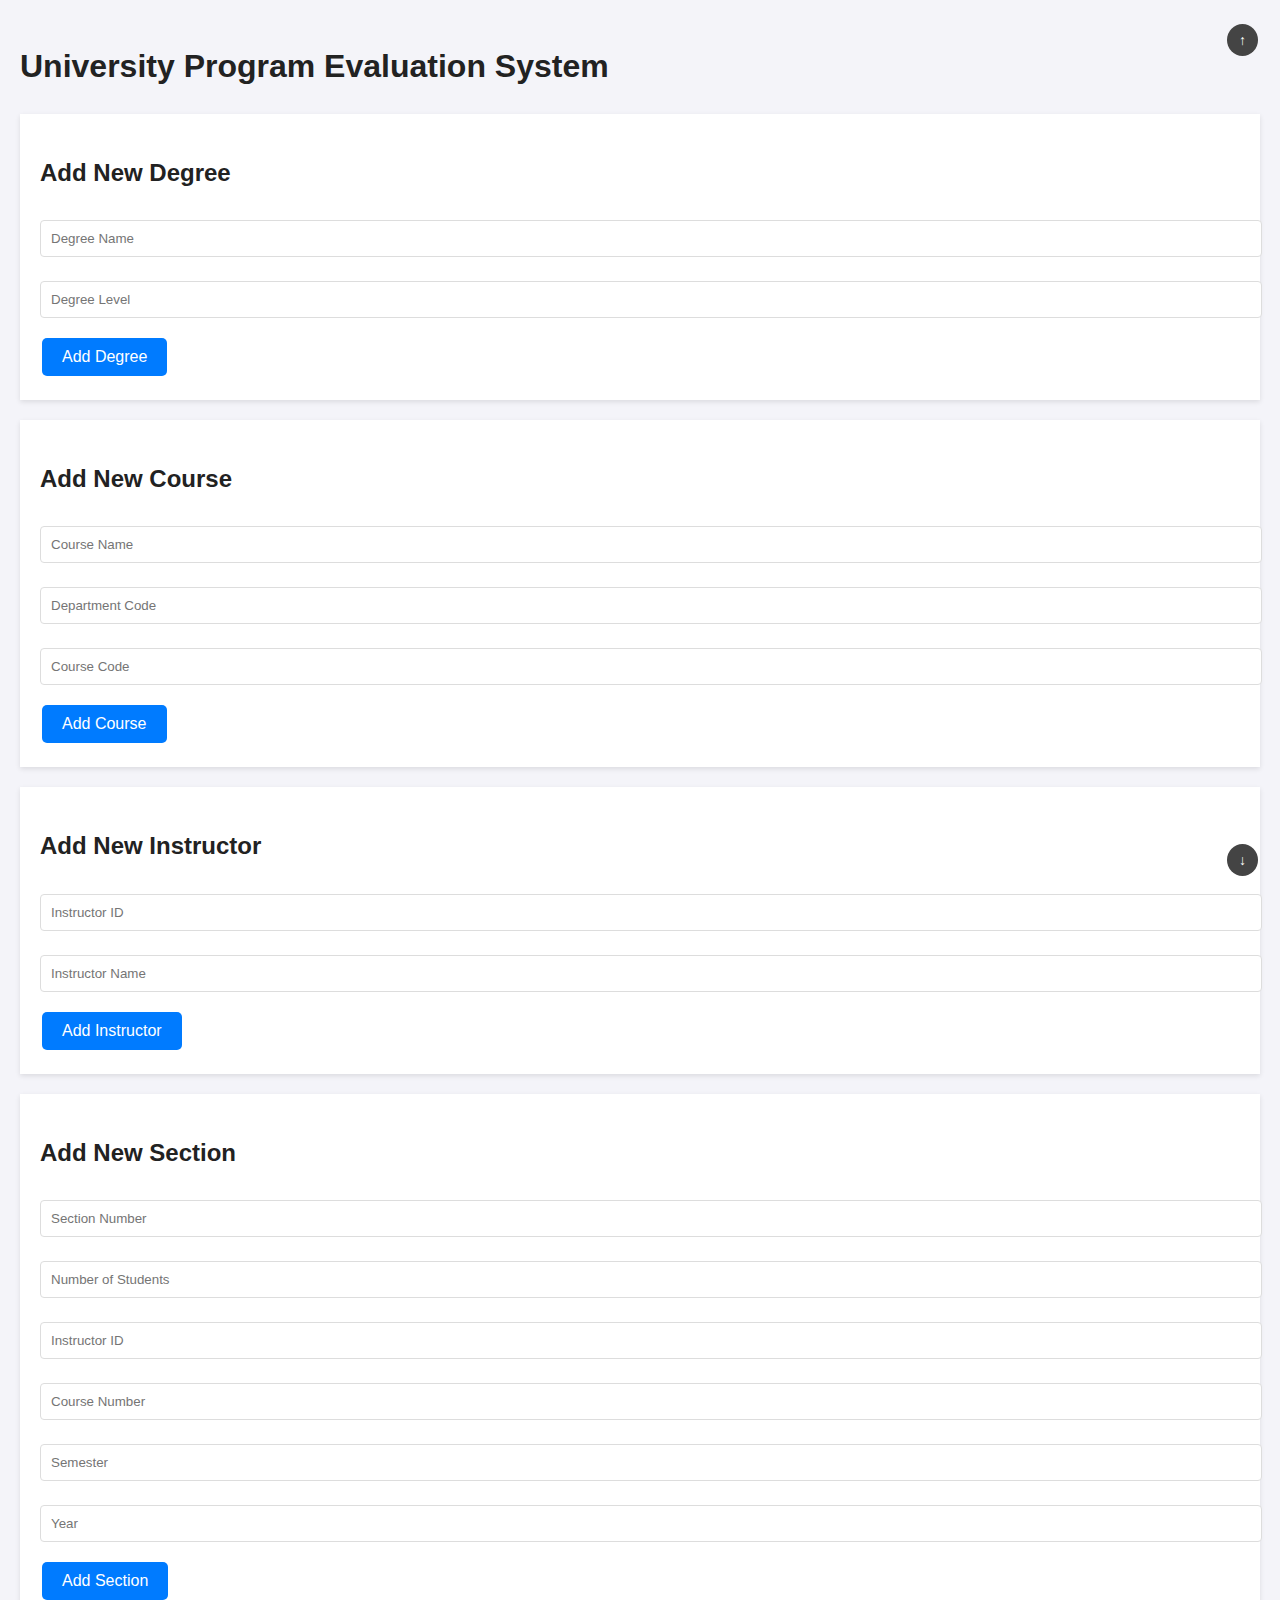
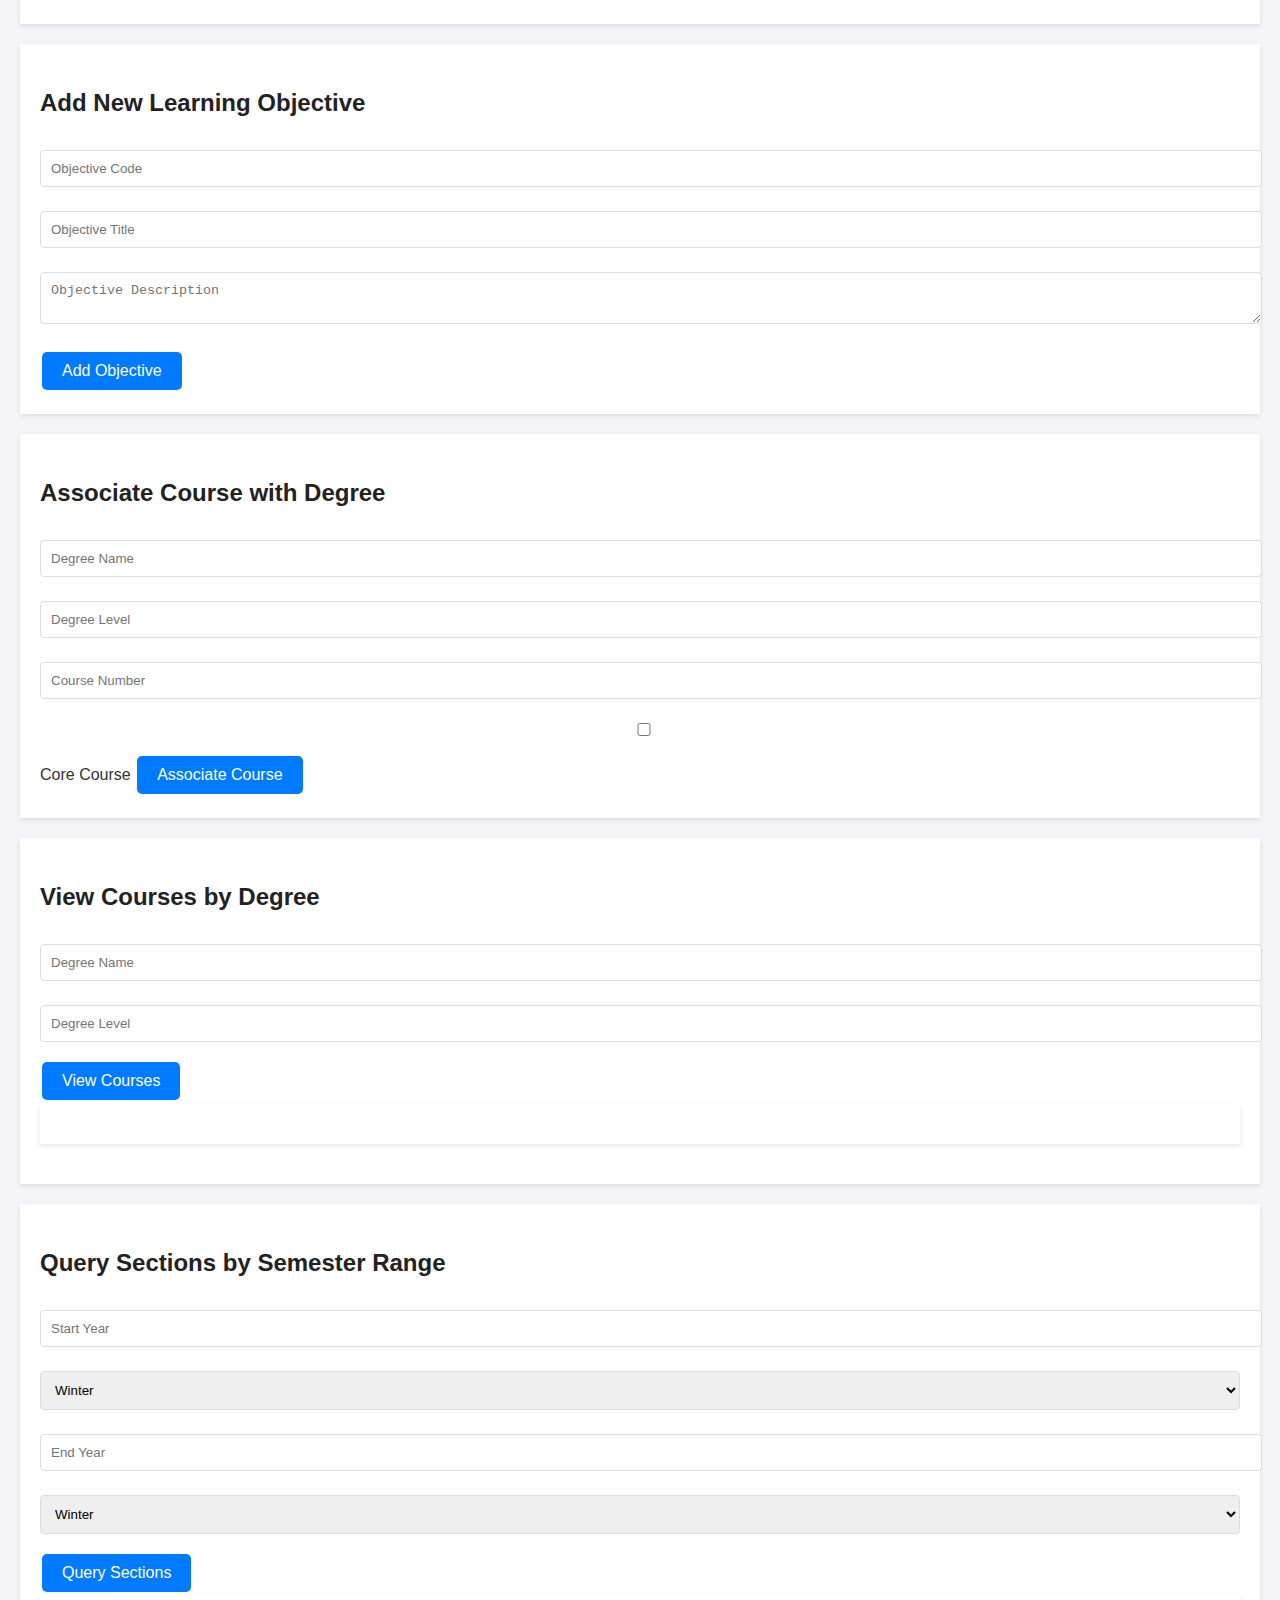
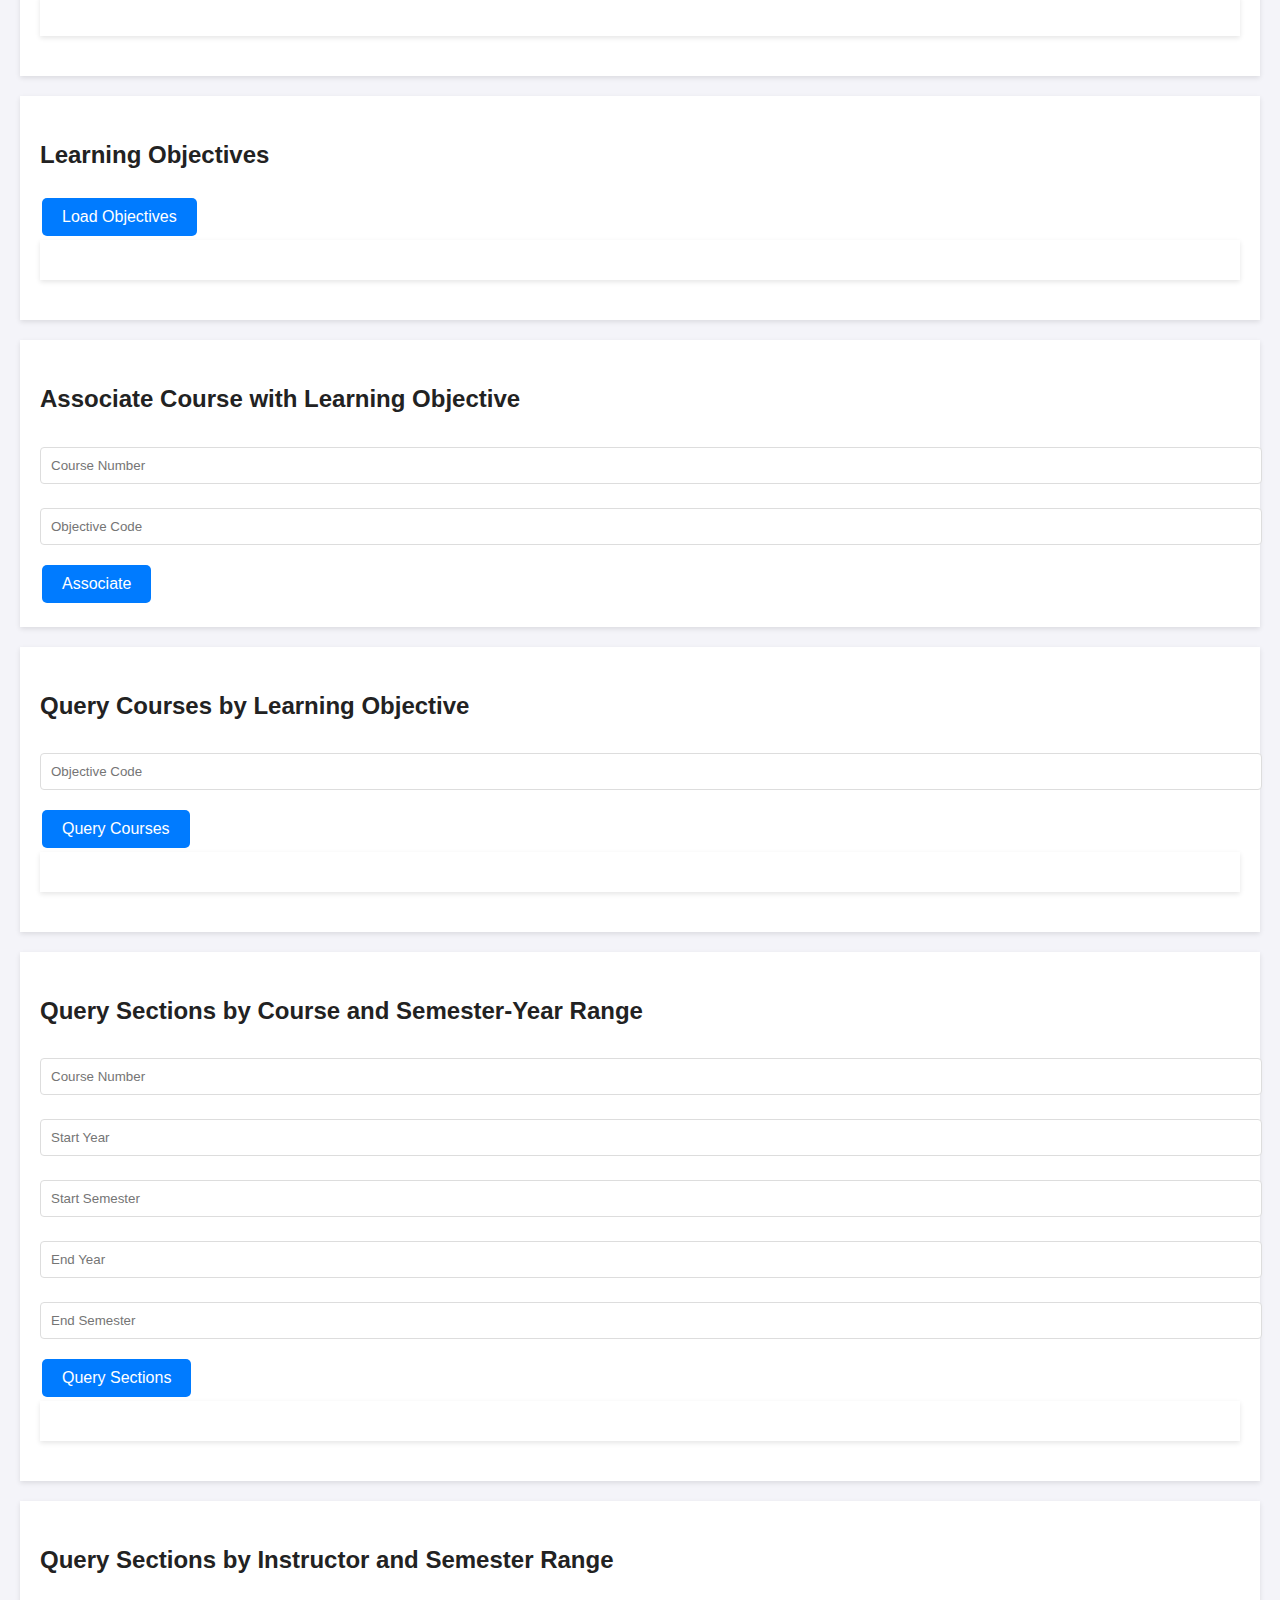
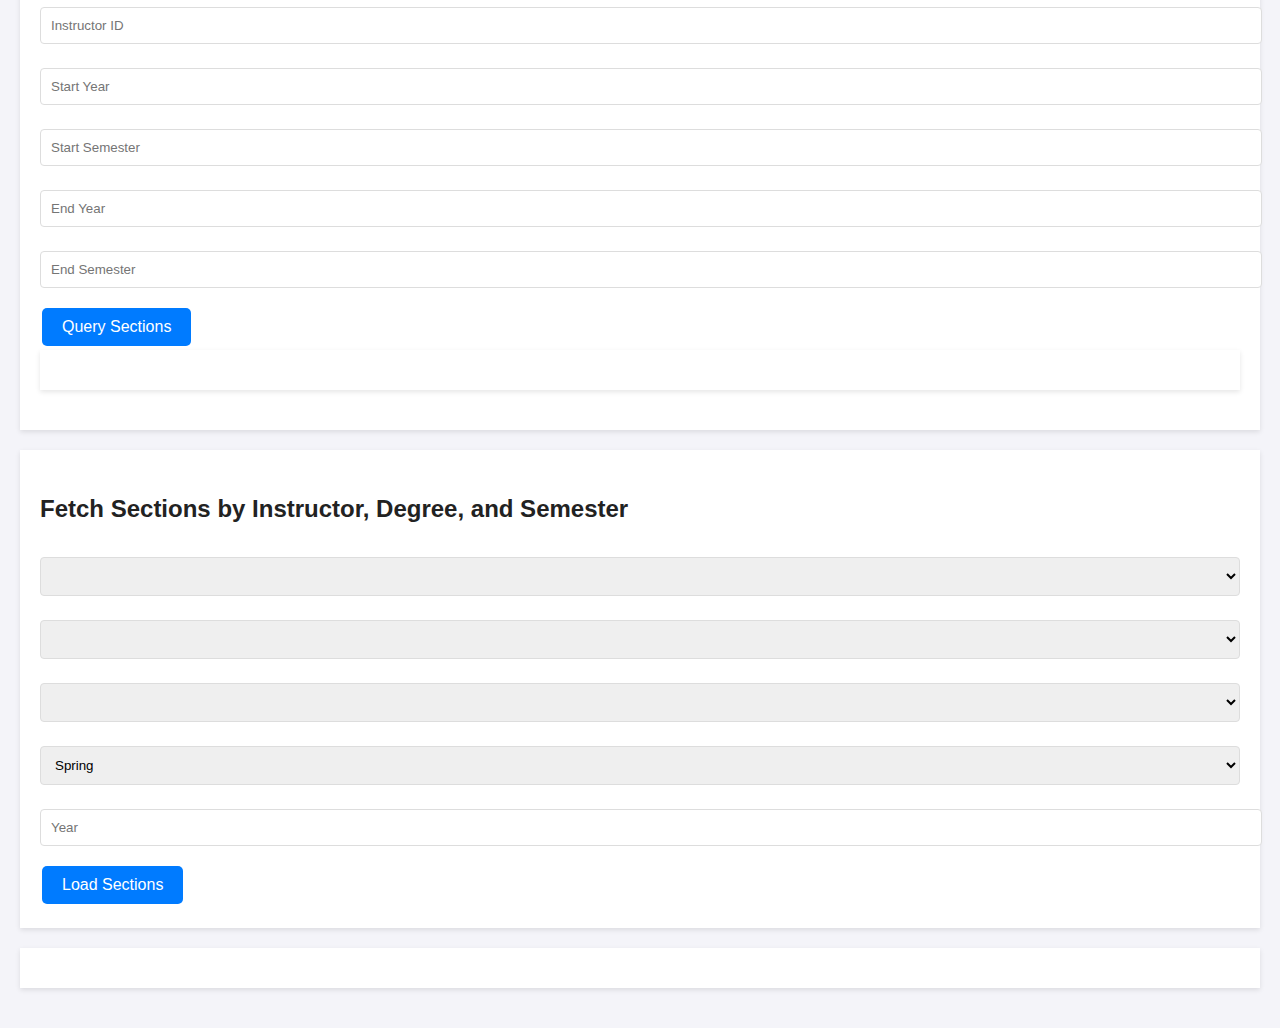
==== frontend/temp.html @ 4a4ea1cc "Making the css styling" ====
<!DOCTYPE html>
<html lang="en">
<head>
    <meta charset="UTF-8">
    <meta name="viewport" content="width=device-width, initial-scale=1.0">
    <title>University Program Evaluation System</title>
    <script src="script.js" defer></script>
    <style>
        body {
            font-family: Arial, sans-serif;
            background-color: #f4f4f9;
            color: #333;
            line-height: 1.6;
            padding: 20px;
            margin: 0;
        }
        h1, h2 {
            color: #222;
        }
        div {
            background-color: #fff;
            padding: 20px;
            margin-bottom: 20px;
            box-shadow: 0 2px 5px rgba(0,0,0,0.1);
        }
        input, select, textarea {
            width: 100%;
            padding: 10px;
            margin-top: 8px;
            margin-bottom: 16px;
            border: 1px solid #ddd;
            border-radius: 4px;
        }
        button {
            background-color: #007BFF;
            color: white;
            border: none;
            padding: 10px 20px;
            text-align: center;
            text-decoration: none;
            display: inline-block;
            font-size: 16px;
            margin: 4px 2px;
            cursor: pointer;
            border-radius: 5px;
        }
        button:hover {
            background-color: #0056b3;
        }
        .scroll-button {
            background-color: #444;
            color: white;
            border-radius: 50%;
            padding: 8px 12px;
            font-size: 14px;
            position: fixed;
            right: 20px;
            cursor: pointer;
        }
        .to-top {
            top: 20px;
        }
        .to-bottom {
            bottom: 20px;
        }
    </style>
</head>
<body>
    <button class="scroll-button to-bottom" onclick="window.scrollTo({top: document.body.scrollHeight, behavior: 'smooth'})">↓</button>
    <h1>University Program Evaluation System</h1>

    <!-- Degree Information Entry -->
    <div>
        <h2>Add New Degree</h2>
        <form id="newDegreeForm">
            <input type="text" id="degreeName" placeholder="Degree Name" required>
            <input type="text" id="degreeLevel" placeholder="Degree Level" required>
            <button type="button" onclick="addDegree()">Add Degree</button>
        </form>
    </div>

    <!-- Course Information Entry -->
    <div>
	    <h2>Add New Course</h2>
	    <form id="newCourseForm">
		    <input type="text" id="courseName" placeholder="Course Name" required>
		    <input type="text" id="departmentCode" placeholder="Department Code" required>
		    <input type="number" id="courseCode" placeholder="Course Code" required>
		    <button type="button" onclick="addCourse()">Add Course</button>
	    </form>
    </div>

    <!-- Instructor Information Entry -->
    <div>
        <h2>Add New Instructor</h2>
        <form id="newInstructorForm">
            <input type="number" id="instructorId" placeholder="Instructor ID" required>
            <input type="text" id="instructorName" placeholder="Instructor Name" required>
            <button type="button" onclick="addInstructor()">Add Instructor</button>
        </form>
    </div>

    <!-- Section Information Entry -->
    <div>
        <h2>Add New Section</h2>
        <form id="newSectionForm">
            <input type="number" id="sectionNumber" placeholder="Section Number" required>
            <input type="number" id="numberOfStudents" placeholder="Number of Students" required>
            <input type="number" id="sectionInstructorId" placeholder="Instructor ID" required>
            <input type="text" id="sectionCourseNumber" placeholder="Course Number" required>
            <input type="text" id="sectionSemester" placeholder="Semester" required>
            <input type="text" id="sectionYear" placeholder="Year" required>
            <button type="button" onclick="addSection()">Add Section</button>
        </form>
    </div>

    <!-- Learning Objective Entry -->
    <div>
        <h2>Add New Learning Objective</h2>
        <form id="newLearningObjectiveForm">
            <input type="number" id="objectiveCode" placeholder="Objective Code" required>
            <input type="text" id="objectiveTitle" placeholder="Objective Title" required>
            <textarea id="objectiveDescription" placeholder="Objective Description" required></textarea>
            <button type="button" onclick="addLearningObjective()">Add Objective</button>
        </form>
    </div>

    <!-- Associate Course with Degree -->
    <div>
	<h2>Associate Course with Degree</h2>
	<form id="associateCourseForm">
		<input type="text" id="assocDegreeName" placeholder="Degree Name" required>
		<input type="text" id="assocDegreeLevel" placeholder="Degree Level" required>
		<input type="text" id="assocCourseNumber" placeholder="Course Number" required>
		<input type="checkbox" id="assocCoreCourse" placeholder="Is Core Course">
		<label for="assocCoreCourse">Core Course</label>
		<button type="button" onclick="associateCourseWithDegree()">Associate Course</button>
	</form>
    </div>

    <!-- View Courses by Degree -->
    <div>
	<h2>View Courses by Degree</h2>
	<form id="viewCoursesForm">
		<input type="text" id="viewDegreeName" placeholder="Degree Name" required>
		<input type="text" id="viewDegreeLevel" placeholder="Degree Level" required>
		<button type="button" onclick="getCoursesByDegree()">View Courses</button>
	</form>
	<div id="coursesList"></div>
    </div>

    <!-- Section Query Entry -->
    <div>
	    <h2>Query Sections by Semester Range</h2>
	    <form id="querySectionsForm">
		    <input type="number" id="startYear" placeholder="Start Year" required>
		    <select id="startSemester" required>
			    <option value="Winter">Winter</option>
			    <option value="Spring">Spring</option>
			    <option value="Summer">Summer</option>
			    <option value="Fall">Fall</option>
		    </select>
		    <input type="number" id="endYear" placeholder="End Year" required>
		    <select id="endSemester" required>
			    <option value="Winter">Winter</option>
			    <option value="Spring">Spring</option>
			    <option value="Summer">Summer</option>
			    <option value="Fall">Fall</option>
		    </select>
		    <button type="button" onclick="listSections()">Query Sections</button>
	    </form>
	    <div id="sectionsDisplay"></div>
    </div>

    <!-- Learning Objectives Display -->
    <div>
	    <h2>Learning Objectives</h2>
	    <button type="button" onclick="listLearningObjectives()">Load Objectives</button>
	    <div id="objectivesDisplay"></div>
    </div>

    <!-- Associate Course with Learning Objective -->
    <div>
	    <h2>Associate Course with Learning Objective</h2>
	    <form id="associateCourseObjectiveForm">
		    <input type="text" id="assocCourseNumber_Learning" placeholder="Course Number" required>
		    <input type="number" id="assocObjectiveCode" placeholder="Objective Code" required>
		    <button type="button" onclick="associateCourseWithObjective()">Associate</button>
	    </form>
    </div>
    <!-- Query Courses by Learning Objective -->
    <div>
	    <h2>Query Courses by Learning Objective</h2>
	    <form id="queryCoursesByObjectiveForm">
		    <input type="number" id="objectiveCodeQuery" placeholder="Objective Code" required>
		    <button type="button" onclick="getCoursesByObjective()">Query Courses</button>
	    </form>
	    <div id="coursesByObjectiveDisplay"></div>
    </div>

    <!-- Query Sections by Course and Semester-Year Range -->
    <div>
	    <h2>Query Sections by Course and Semester-Year Range</h2>
	    <form id="querySectionsByCourseForm">
		    <input type="text" id="courseNumberQuery" placeholder="Course Number" required>
		    <input type="number" id="startYearQuery" placeholder="Start Year" required>
		    <input type="text" id="startSemesterQuery" placeholder="Start Semester" required>
		    <input type="number" id="endYearQuery" placeholder="End Year" required>
		    <input type="text" id="endSemesterQuery" placeholder="End Semester" required>
		    <button type="button" onclick="getSectionsByCourse()">Query Sections</button>
	    </form>
	    <div id="sectionsByCourseDisplay"></div>
    </div>
    <!-- Query Sections by Instructor and Semester Range -->
    <div>
	    <h2>Query Sections by Instructor and Semester Range</h2>
	    <form id="querySectionsByInstructorForm">
		    <input type="number" id="instructorIdQuery" placeholder="Instructor ID" required>
		    <input type="number" id="instructorStartYearQuery" placeholder="Start Year" required>
		    <input type="text" id="instructorStartSemesterQuery" placeholder="Start Semester" required>
		    <input type="number" id="instructorEndYearQuery" placeholder="End Year" required>
		    <input type="text" id="instructorEndSemesterQuery" placeholder="End Semester" required>
		    <button type="button" onclick="getSectionsByInstructor()">Query Sections</button>
	    </form>
	    <div id="sectionsByInstructorDisplay"></div>
    </div>

    <div>
	    <h2>Fetch Sections by Instructor, Degree, and Semester</h2>
	    <select id="instructorSelect">
		    <!-- Instructors will be populated here -->
	    </select>
	    <select id="degreeSelect">
		    <!-- Degree names will be populated here -->
	    </select>
	    <select id="degreeLevelSelect">
		    <!-- Degree levels will be populated here -->
	    </select>
	    <select id="semesterSelect">
		    <option value="Spring">Spring</option>
		    <option value="Summer">Summer</option>
		    <option value="Fall">Fall</option>
		    <option value="Winter">Winter</option>
	    </select>
	    <input type="number" id="yearInput" placeholder="Year" required>
	    <button onclick="fetchSections()">Load Sections</button>
    </div>

    <div id="sectionsContainer">
	    <!-- Sections will be displayed here -->
    </div>

    <div id="evaluationFormContainer" style="display: none;">
	    <h2>Course Evaluation</h2>
	    <form id="evaluationForm">
		    <input type="hidden" id="sectionID" required>
		    <input type="number" id="objectiveCode_EvalQuery" placeholder="Objective Code" required>
		    <input type="text" id="evalCriteria" placeholder="Evaluation Criteria" required>
		    <input type="number" id="evalACount" placeholder="A Count" required>
		    <input type="number" id="evalBCount" placeholder="B Count" required>
		    <input type="number" id="evalCCount" placeholder="C Count" required>
		    <input type="number" id="evalFCount" placeholder="F Count" required>
		    <textarea id="improvements" placeholder="Improvements" required></textarea>
		    <button type="button" onclick="submitEvaluation()">Submit Evaluation</button>
		    <button type="button" onclick="hideEvaluationForm()">Cancel</button>
	    </form>
    </div>

    <button class="scroll-button to-top" onclick="window.scrollTo({top: 0, behavior: 'smooth'})">↑</button>
</body>
</html>
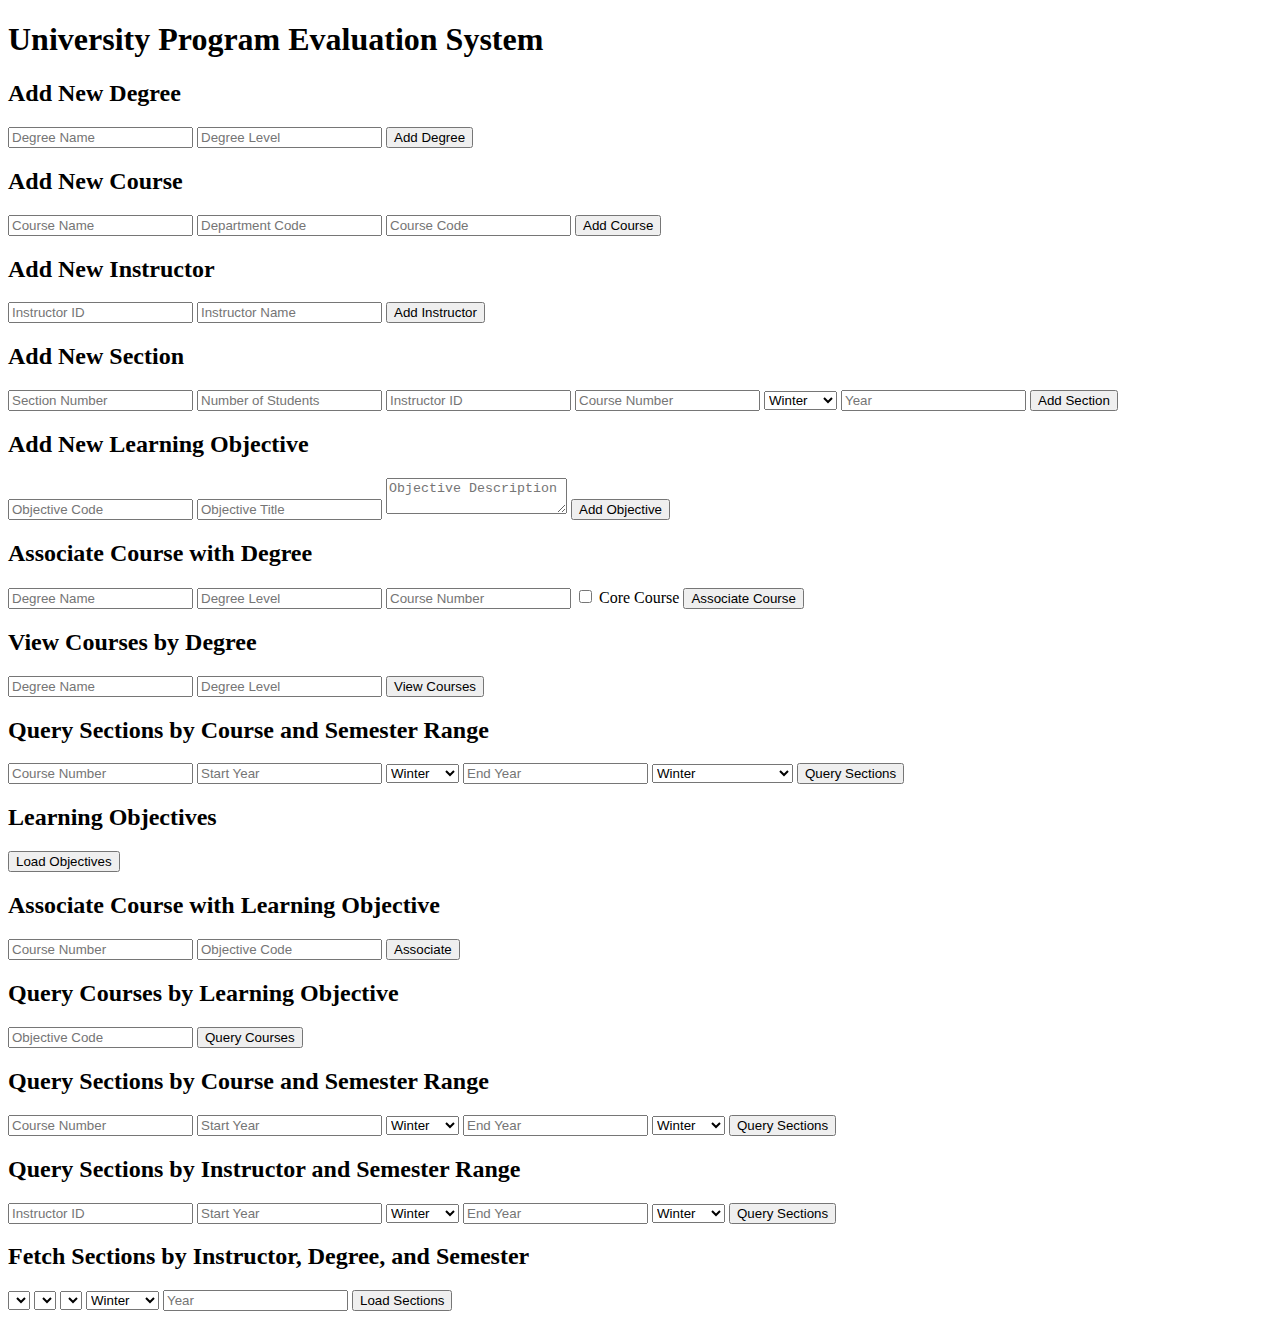
==== commit 168bfa4e: "Updated index to include CSS styling" ====
--- a/frontend/temp.html
+++ b/frontend/temp.html
@@ -5,68 +5,8 @@
     <meta name="viewport" content="width=device-width, initial-scale=1.0">
     <title>University Program Evaluation System</title>
     <script src="script.js" defer></script>
-    <style>
-        body {
-            font-family: Arial, sans-serif;
-            background-color: #f4f4f9;
-            color: #333;
-            line-height: 1.6;
-            padding: 20px;
-            margin: 0;
-        }
-        h1, h2 {
-            color: #222;
-        }
-        div {
-            background-color: #fff;
-            padding: 20px;
-            margin-bottom: 20px;
-            box-shadow: 0 2px 5px rgba(0,0,0,0.1);
-        }
-        input, select, textarea {
-            width: 100%;
-            padding: 10px;
-            margin-top: 8px;
-            margin-bottom: 16px;
-            border: 1px solid #ddd;
-            border-radius: 4px;
-        }
-        button {
-            background-color: #007BFF;
-            color: white;
-            border: none;
-            padding: 10px 20px;
-            text-align: center;
-            text-decoration: none;
-            display: inline-block;
-            font-size: 16px;
-            margin: 4px 2px;
-            cursor: pointer;
-            border-radius: 5px;
-        }
-        button:hover {
-            background-color: #0056b3;
-        }
-        .scroll-button {
-            background-color: #444;
-            color: white;
-            border-radius: 50%;
-            padding: 8px 12px;
-            font-size: 14px;
-            position: fixed;
-            right: 20px;
-            cursor: pointer;
-        }
-        .to-top {
-            top: 20px;
-        }
-        .to-bottom {
-            bottom: 20px;
-        }
-    </style>
 </head>
 <body>
-    <button class="scroll-button to-bottom" onclick="window.scrollTo({top: document.body.scrollHeight, behavior: 'smooth'})">↓</button>
     <h1>University Program Evaluation System</h1>
 
     <!-- Degree Information Entry -->
@@ -102,17 +42,23 @@
 
     <!-- Section Information Entry -->
     <div>
-        <h2>Add New Section</h2>
-        <form id="newSectionForm">
-            <input type="number" id="sectionNumber" placeholder="Section Number" required>
-            <input type="number" id="numberOfStudents" placeholder="Number of Students" required>
-            <input type="number" id="sectionInstructorId" placeholder="Instructor ID" required>
-            <input type="text" id="sectionCourseNumber" placeholder="Course Number" required>
-            <input type="text" id="sectionSemester" placeholder="Semester" required>
-            <input type="text" id="sectionYear" placeholder="Year" required>
-            <button type="button" onclick="addSection()">Add Section</button>
-        </form>
-    </div>
+	    <h2>Add New Section</h2>
+	    <form id="newSectionForm">
+		    <input type="number" id="sectionNumber" placeholder="Section Number" required>
+		    <input type="number" id="numberOfStudents" placeholder="Number of Students" required>
+		    <input type="number" id="sectionInstructorId" placeholder="Instructor ID" required>
+		    <input type="text" id="sectionCourseNumber" placeholder="Course Number" required>
+		    <select id="sectionSemester" required>
+			    <option value="Winter">Winter</option>
+			    <option value="Spring">Spring</option>
+			    <option value="Summer">Summer</option>
+			    <option value="Fall">Fall</option>
+		    </select>
+		    <input type="text" id="sectionYear" placeholder="Year" required>
+		    <button type="button" onclick="addSection()">Add Section</button>
+	    </form>
+    </div>
+
 
     <!-- Learning Objective Entry -->
     <div>
@@ -149,27 +95,28 @@
 	<div id="coursesList"></div>
     </div>
 
-    <!-- Section Query Entry -->
-    <div>
-	    <h2>Query Sections by Semester Range</h2>
-	    <form id="querySectionsForm">
-		    <input type="number" id="startYear" placeholder="Start Year" required>
-		    <select id="startSemester" required>
-			    <option value="Winter">Winter</option>
-			    <option value="Spring">Spring</option>
-			    <option value="Summer">Summer</option>
-			    <option value="Fall">Fall</option>
-		    </select>
-		    <input type="number" id="endYear" placeholder="End Year" required>
-		    <select id="endSemester" required>
-			    <option value="Winter">Winter</option>
-			    <option value="Spring">Spring</option>
-			    <option value="Summer">Summer</option>
-			    <option value="Fall">Fall</option>
-		    </select>
-		    <button type="button" onclick="listSections()">Query Sections</button>
-	    </form>
-	    <div id="sectionsDisplay"></div>
+    <!-- Query Sections by Course and Semester-Year Range -->
+    <div>
+	    <h2>Query Sections by Course and Semester Range</h2>
+	    <form id="querySectionsByCourseForm">
+		    <input type="text" id="courseNumberQuery" placeholder="Course Number" required>
+		    <input type="number" id="startYearQuery" placeholder="Start Year" required>
+		    <select id="startSemesterQuery" required>
+			    <option value="Winter">Winter</option>
+			    <option value="Spring">Spring</option>
+			    <option value="Summer">Summer</option>
+			    <option value="Fall">Fall</option>
+		    </select>
+		    <input type="number" id="endYearQuery" placeholder="End Year" required>
+		    <select id="endSemesterQuery" required>
+			    <option value="Winter">Winter</option>
+			    <option value="Spring">Spring</option>
+			    <option value="Summer">Summer</option>
+			    <option value="Fall">Fall</option>
+		    </select>
+		    <button type="button" onclick="getSectionsByCourse()">Query Sections</button>
+	    </form>
+	    <div id="sectionsByCourseDisplay"></div>
     </div>
 
     <!-- Learning Objectives Display -->
@@ -200,26 +147,48 @@
 
     <!-- Query Sections by Course and Semester-Year Range -->
     <div>
-	    <h2>Query Sections by Course and Semester-Year Range</h2>
+	    <h2>Query Sections by Course and Semester Range</h2>
 	    <form id="querySectionsByCourseForm">
 		    <input type="text" id="courseNumberQuery" placeholder="Course Number" required>
 		    <input type="number" id="startYearQuery" placeholder="Start Year" required>
-		    <input type="text" id="startSemesterQuery" placeholder="Start Semester" required>
+		    <select id="startSemesterQuery" required>
+			    <option value="Winter">Winter</option>
+			    <option value="Spring">Spring</option>
+			    <option value="Summer">Summer</option>
+			    <option value="Fall">Fall</option>
+		    </select>
 		    <input type="number" id="endYearQuery" placeholder="End Year" required>
-		    <input type="text" id="endSemesterQuery" placeholder="End Semester" required>
+		    <select id="endSemesterQuery" required>
+			    <option value="Winter">Winter</option>
+			    <option value="Spring">Spring</option>
+			    <option value="Summer">Summer</option>
+			    <option value="Fall">Fall</option>
+		    </select>
 		    <button type="button" onclick="getSectionsByCourse()">Query Sections</button>
 	    </form>
 	    <div id="sectionsByCourseDisplay"></div>
     </div>
+
+
     <!-- Query Sections by Instructor and Semester Range -->
     <div>
 	    <h2>Query Sections by Instructor and Semester Range</h2>
 	    <form id="querySectionsByInstructorForm">
 		    <input type="number" id="instructorIdQuery" placeholder="Instructor ID" required>
 		    <input type="number" id="instructorStartYearQuery" placeholder="Start Year" required>
-		    <input type="text" id="instructorStartSemesterQuery" placeholder="Start Semester" required>
+		    <select id="instructorStartSemesterQuery" required>
+			    <option value="Winter">Winter</option>
+			    <option value="Spring">Spring</option>
+			    <option value="Summer">Summer</option>
+			    <option value="Fall">Fall</option>
+		    </select>
 		    <input type="number" id="instructorEndYearQuery" placeholder="End Year" required>
-		    <input type="text" id="instructorEndSemesterQuery" placeholder="End Semester" required>
+		    <select id="instructorEndSemesterQuery" required>
+			    <option value="Winter">Winter</option>
+			    <option value="Spring">Spring</option>
+			    <option value="Summer">Summer</option>
+			    <option value="Fall">Fall</option>
+		    </select>
 		    <button type="button" onclick="getSectionsByInstructor()">Query Sections</button>
 	    </form>
 	    <div id="sectionsByInstructorDisplay"></div>
@@ -227,20 +196,14 @@
 
     <div>
 	    <h2>Fetch Sections by Instructor, Degree, and Semester</h2>
-	    <select id="instructorSelect">
-		    <!-- Instructors will be populated here -->
-	    </select>
-	    <select id="degreeSelect">
-		    <!-- Degree names will be populated here -->
-	    </select>
-	    <select id="degreeLevelSelect">
-		    <!-- Degree levels will be populated here -->
-	    </select>
+	    <select id="instructorSelect"></select>
+	    <select id="degreeSelect"></select>
+	    <select id="degreeLevelSelect"></select>
 	    <select id="semesterSelect">
+		    <option value="Winter">Winter</option>
 		    <option value="Spring">Spring</option>
 		    <option value="Summer">Summer</option>
 		    <option value="Fall">Fall</option>
-		    <option value="Winter">Winter</option>
 	    </select>
 	    <input type="number" id="yearInput" placeholder="Year" required>
 	    <button onclick="fetchSections()">Load Sections</button>
@@ -266,6 +229,5 @@
 	    </form>
     </div>
 
-    <button class="scroll-button to-top" onclick="window.scrollTo({top: 0, behavior: 'smooth'})">↑</button>
 </body>
 </html>
